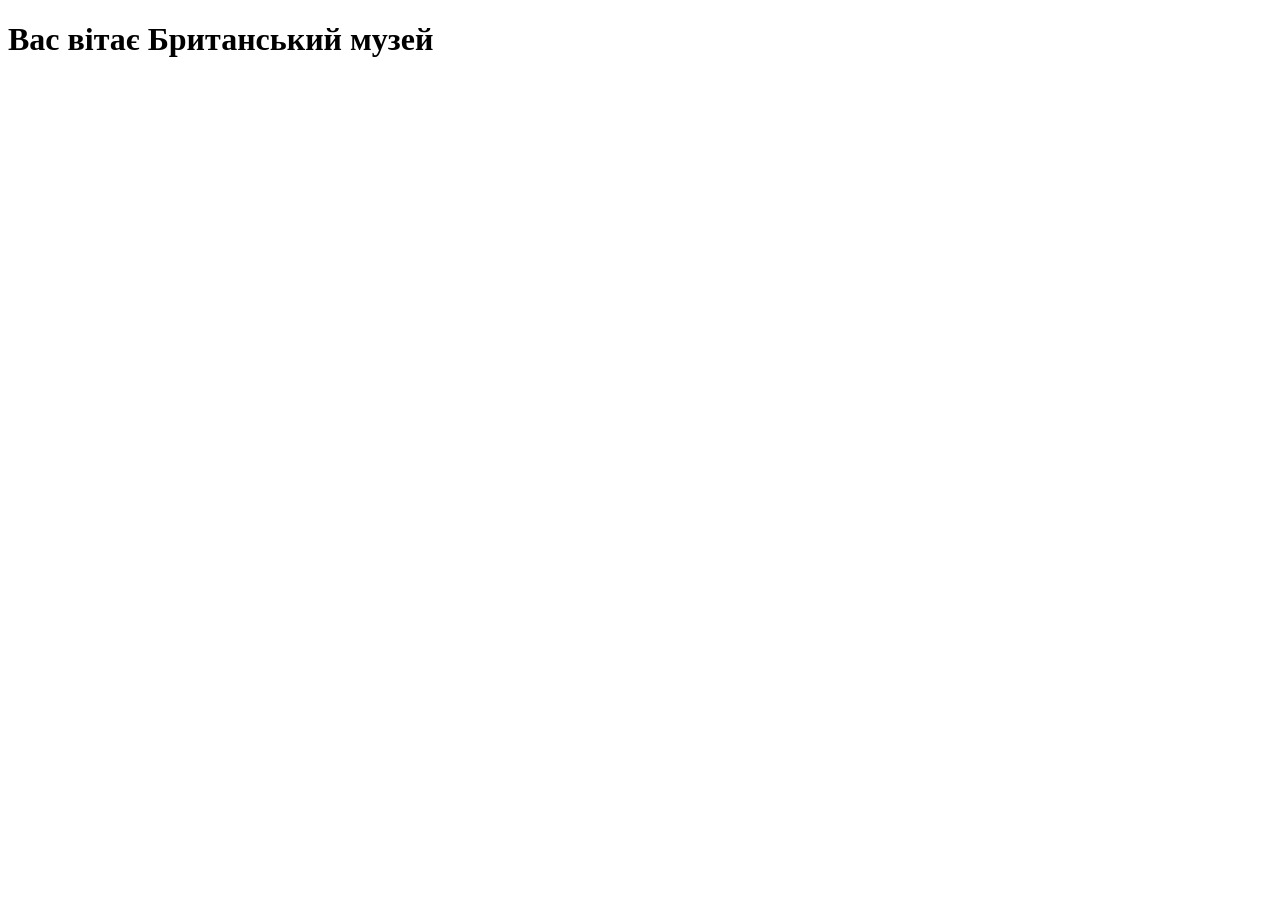
==== british_museum.html @ 2cf3dac6 "Додано 4 сторінки про музеї" ====
<!DOCTYPE html>
<html lang="en">
<head>
    <meta charset="UTF-8">
    <meta name="viewport" content="width=device-width, initial-scale=1.0">
    <title>Британський музей</title>
</head>
<body>
    <h1>Вас вітає Британський музей</h1>
</body>
</html>
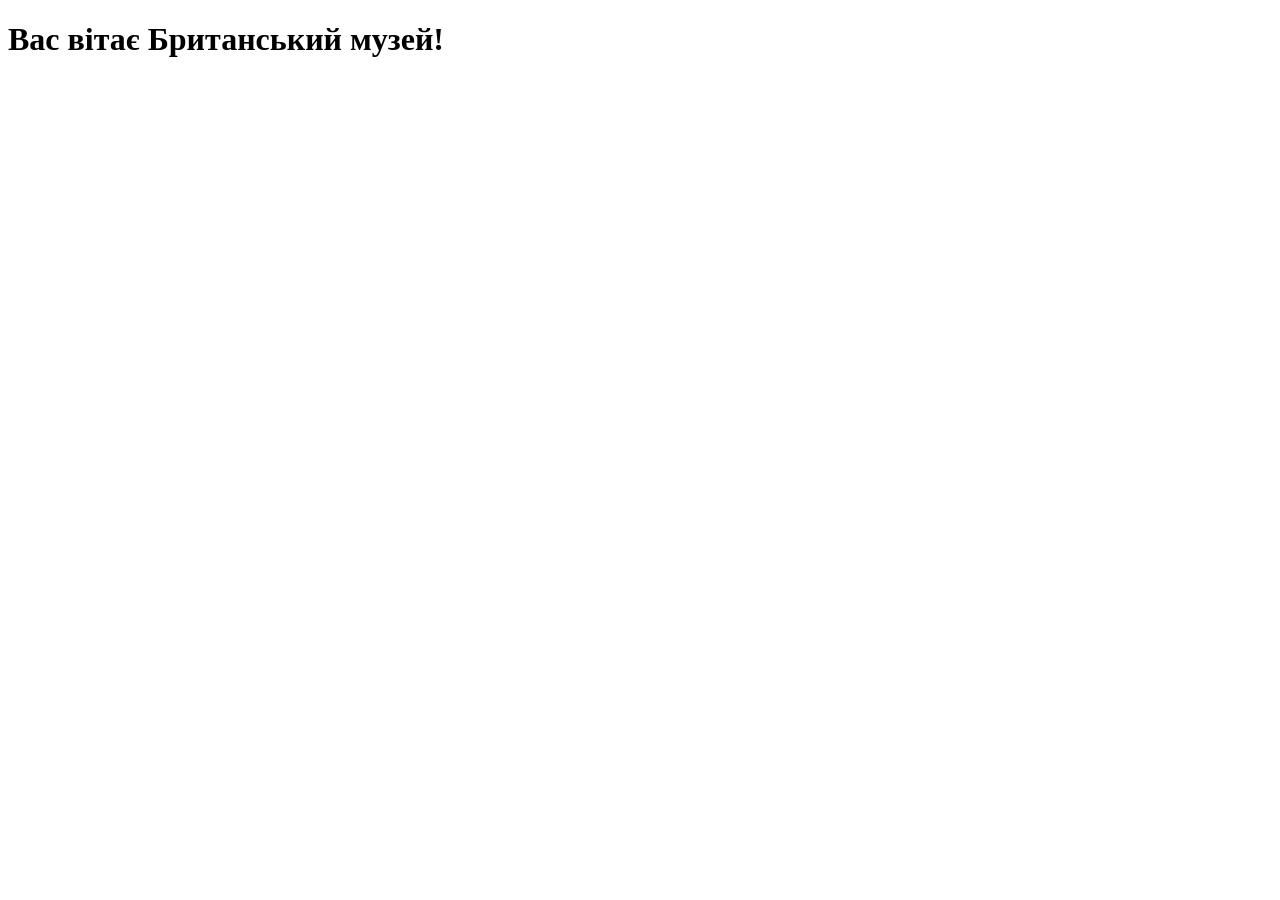
==== commit b47f5c93: "Оновлення даних сторінок" ====
--- a/british_museum.html
+++ b/british_museum.html
@@ -6,6 +6,6 @@
     <title>Британський музей</title>
 </head>
 <body>
-    <h1>Вас вітає Британський музей</h1>
+    <h1>Вас вітає Британський музей!</h1>
 </body>
 </html>
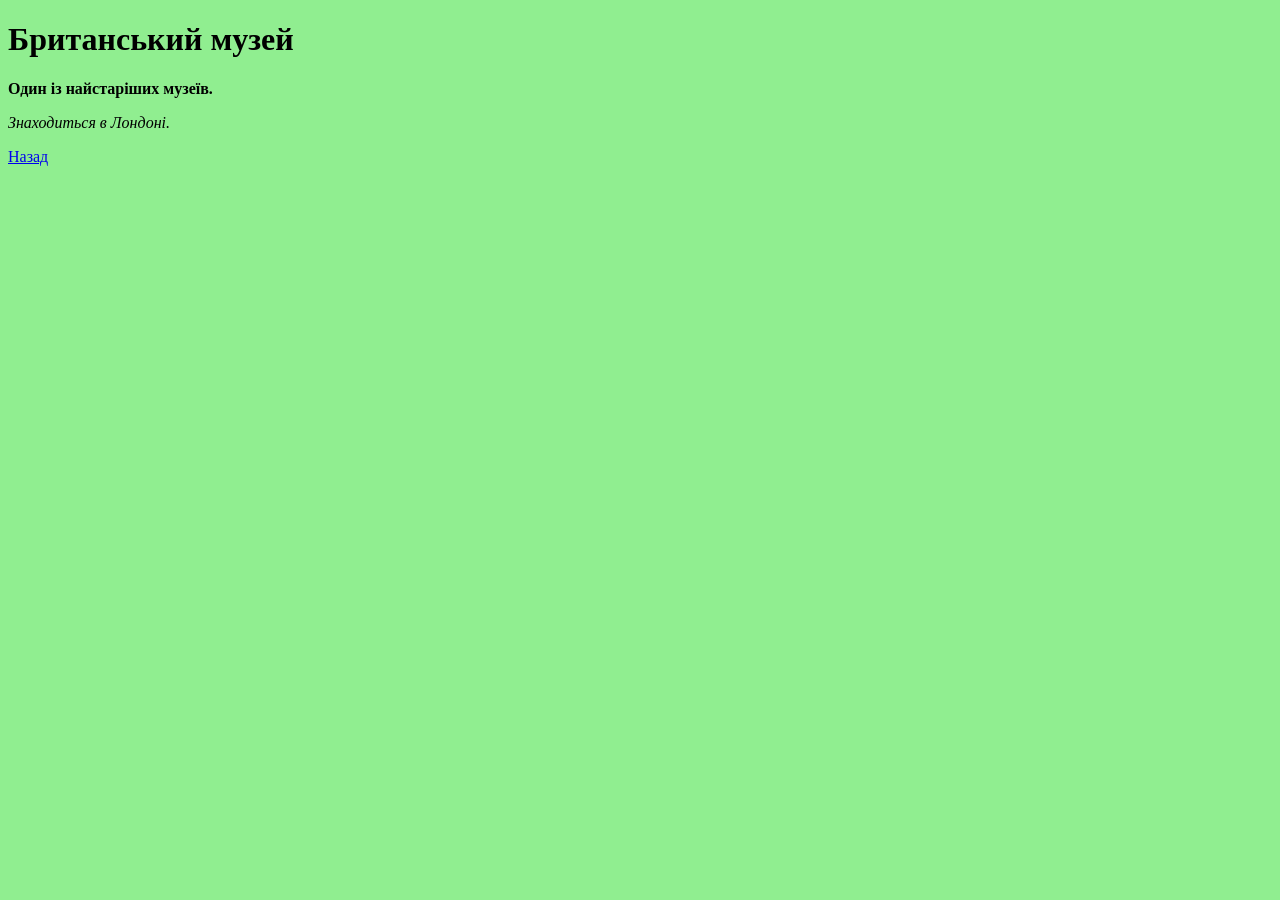
==== commit 43a5940d: "lab2" ====
--- a/british_museum.html
+++ b/british_museum.html
@@ -1,11 +1,17 @@
 <!DOCTYPE html>
-<html lang="en">
+<html lang="uk">
 <head>
     <meta charset="UTF-8">
-    <meta name="viewport" content="width=device-width, initial-scale=1.0">
     <title>Британський музей</title>
 </head>
-<body>
-    <h1>Вас вітає Британський музей!</h1>
+<body bgcolor="lightgreen">
+
+<h1>Британський музей</h1>
+
+<p><b>Один із найстаріших музеїв.</b></p>
+<p><i>Знаходиться в Лондоні.</i></p>
+
+<a href="index.html">Назад</a>
+
 </body>
 </html>
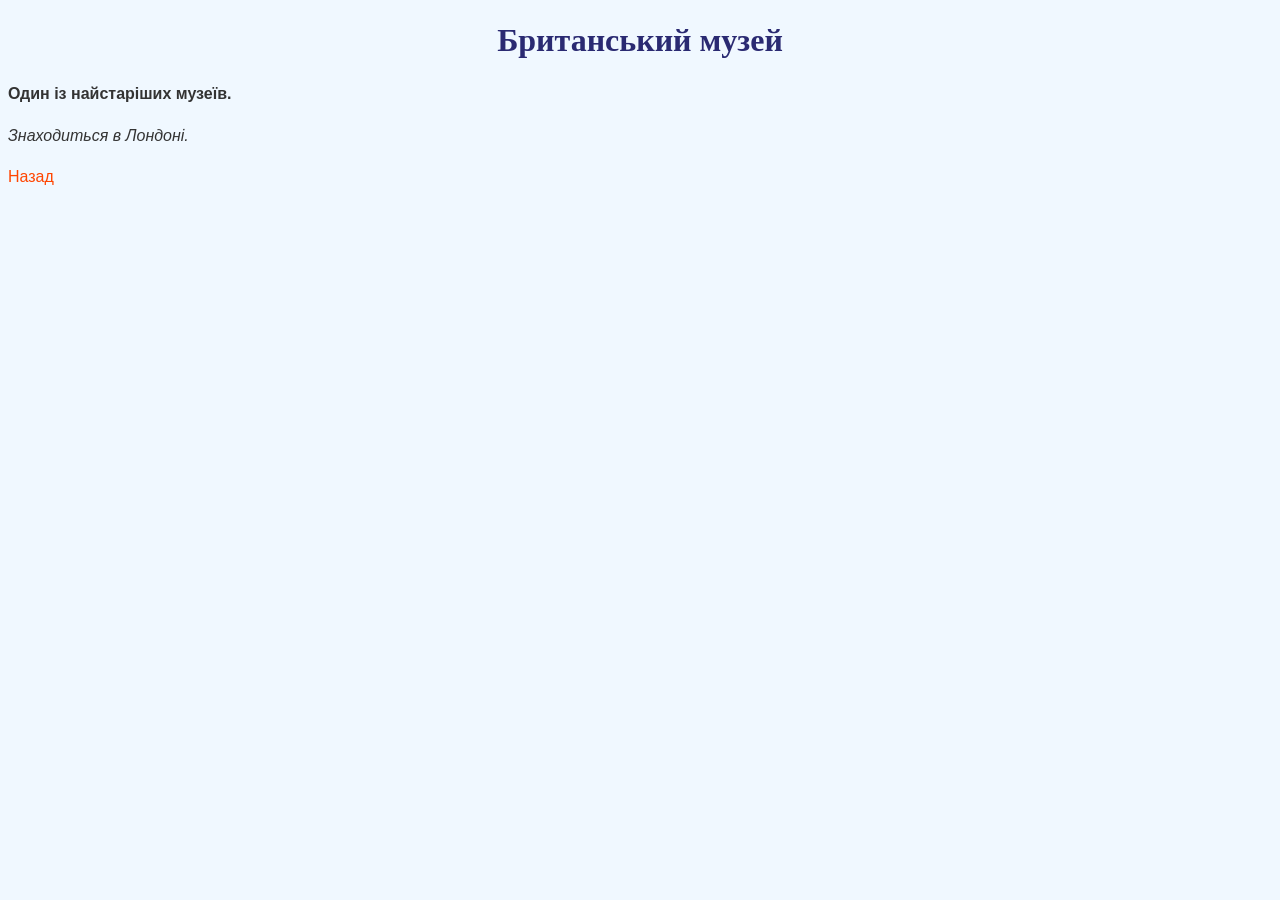
==== commit 246f72cd: "css" ====
--- a/british_museum.html
+++ b/british_museum.html
@@ -1,6 +1,7 @@
 <!DOCTYPE html>
 <html lang="uk">
 <head>
+    <link rel="stylesheet" href="style.css">
     <meta charset="UTF-8">
     <title>Британський музей</title>
 </head>
--- a/style.css
+++ b/style.css
@@ -0,0 +1,151 @@
+/* ================= BODY ================= */
+
+/* Через тег */
+body {
+    font-family: Arial, sans-serif;
+    font-size: 16px;
+    color: #333;
+    line-height: 1.6;
+    text-align: justify;
+    background-color: #f0f8ff; 
+}
+
+/* Через клас */
+.main-body {
+    font-family: Verdana, sans-serif;
+    font-size: 15px;
+    color: #222;
+    line-height: 1.5;
+    text-align: left;
+    background-color: #fafafa;
+}
+
+/* Через унікальний ідентифікатор */
+#page1 {
+    font-family: 'Times New Roman', serif;
+    font-size: 16px;
+    color: #111;
+    line-height: 1.7;
+    text-align: justify;
+    background-color: #e6f7ff;
+}  
+
+/*  Заголовки H1-H6  */
+
+/* Через тег */
+h1, h2, h3, h4, h5, h6 {
+    font-family: Georgia, serif;
+    color: #2a2a72;
+    text-align: center;
+    line-height: 1.2;
+}
+
+/* Через клас */
+.main-title {
+    font-family: Verdana, sans-serif;
+    font-size: 28px;
+    color: #ff4500;
+    line-height: 1.2;
+    text-align: left;
+    font-style: normal;
+}
+
+/* Через унікальний ідентифікатор */
+#museum-name {
+    font-family: Tahoma, sans-serif;
+    font-size: 20px;
+    color: #008080;
+    line-height: 1.4;
+    text-align: right;
+    font-style: italic;
+}
+
+/* ================= Посилання ================= */
+
+/* Через тег */
+a {
+    color: #ff4500;
+    text-decoration: none;
+    font-size: 16px;
+}
+
+/* Hover для тегу */
+a:hover {
+    color: #008000;
+    text-decoration: underline;
+}
+
+/* Через клас */
+.menu-link {
+    color: #0000ff;
+    font-weight: bold;
+    text-decoration: none;
+}
+
+/* Через унікальний ідентифікатор  */
+#special-link {
+    color: #ff1493 !important;
+    font-style: italic !important;
+    font-size: 18px !important;
+    text-decoration: none !important;
+}
+
+
+
+/* Списки  */
+
+/* Маркований список */
+ul {
+    list-style-type: square !important;
+    padding-left: 40px;               
+    color: #333;
+    font-size: 16px;
+    margin-bottom: 15px;
+}
+
+/* Нумерований список */
+ol {
+    list-style-type: decimal !important; 
+    padding-left: 40px;
+    color: #333;
+    font-size: 16px;
+    margin-bottom: 15px;
+}
+
+/* Списки визначень */
+dl {
+    margin-top: 20px;
+    background-color: #f9f9f9;
+    padding: 10px;
+    border-left: 3px solid #2a2a72;
+}
+
+dt {
+    font-weight: bold;
+    color: #2a2a72;
+}
+
+dd {
+    margin-left: 20px;
+    font-style: italic;
+}
+
+
+table {
+    border-collapse: collapse;
+    width: 100%;
+    font-family: Arial, sans-serif;
+    background-color: #f9f9f9;
+}
+
+th, td {
+    border: 1px solid #999;
+    padding: 8px;
+    text-align: left;
+}
+
+th {
+    background-color: #2a2a72 !important; 
+    color: #fff !important;             
+}
+
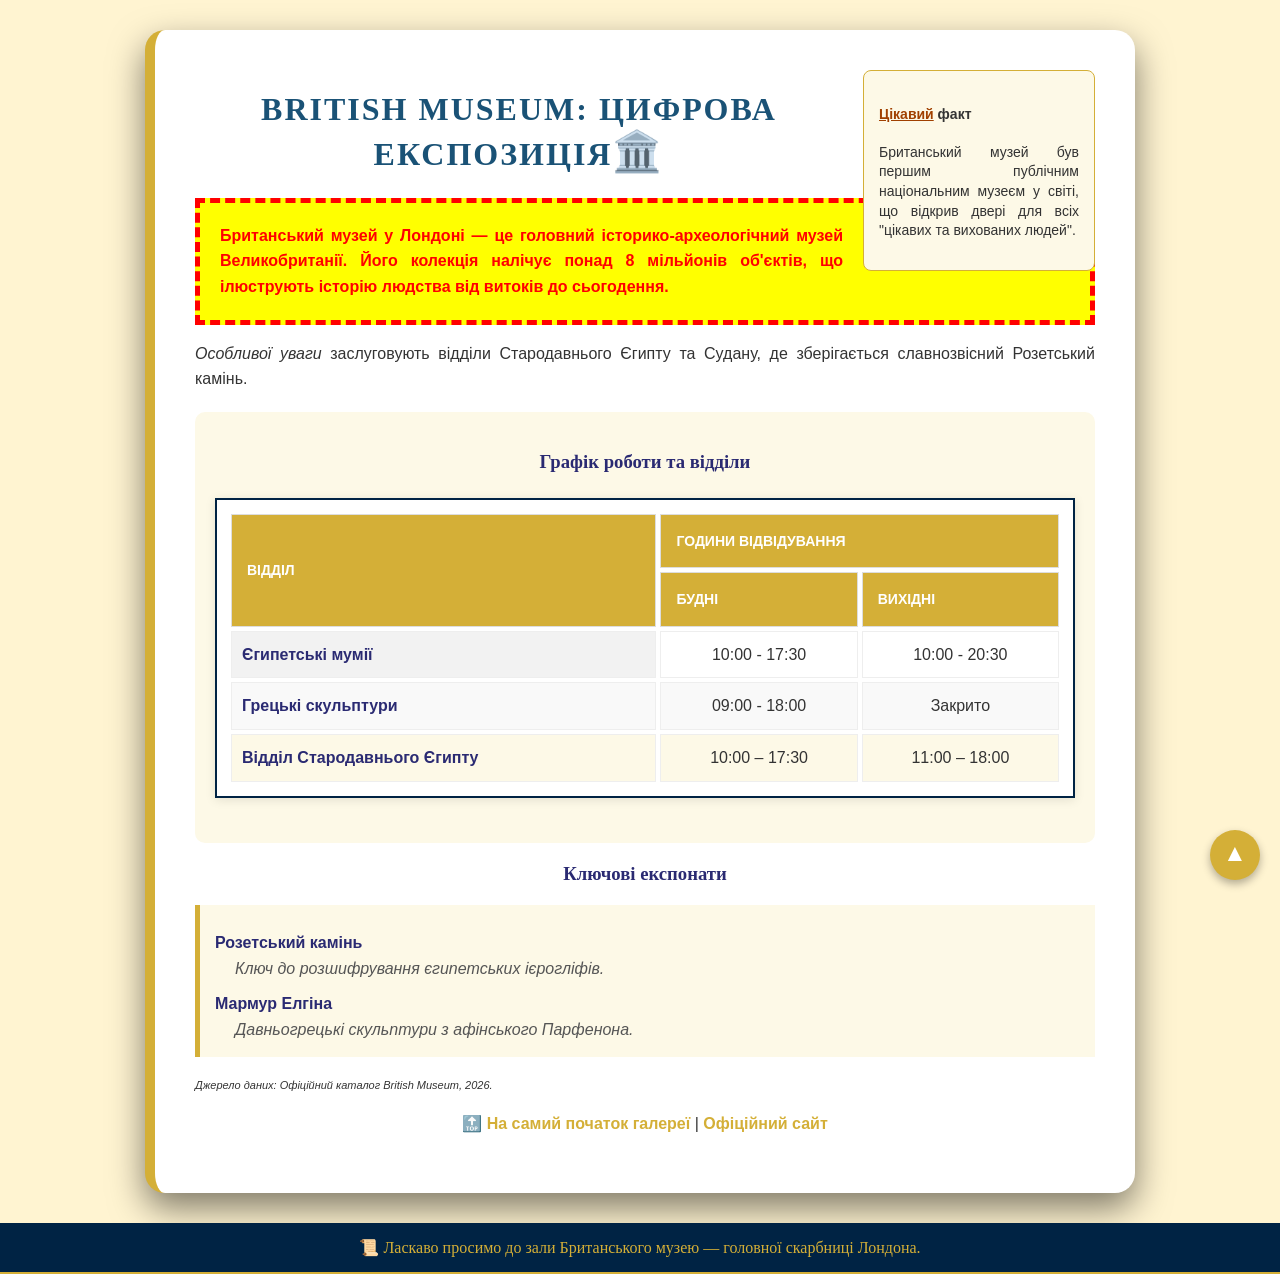
==== commit 9724dc9f: "lab6" ====
--- a/british_museum.html
+++ b/british_museum.html
@@ -3,16 +3,106 @@
 <head>
     <link rel="stylesheet" href="style.css">
     <meta charset="UTF-8">
-    <title>Британський музей</title>
+    <title>Британський музей — Скарби цивілізацій</title>
+    <style>
+        body {
+            font-family: 'Segoe UI', sans-serif;
+            margin: 0;
+            background: #002344; /* Глибокий синій фон */
+            color: #333;
+        }
+        .wrapper {
+            max-width: 900px;
+            margin: 30px auto;
+            background: #ffffff;
+            padding: 40px;
+            border-radius: 20px;
+            box-shadow: 0 15px 35px rgba(0,0,0,0.5);
+            border-left: 10px solid #d4af37; /* Золота смуга */
+        }
+        h1 { color: #002344; text-transform: uppercase; letter-spacing: 2px; }
+        .accent-box { background: #fdf9e7; padding: 20px; border-radius: 10px; margin: 20px 0; }
+        
+        /* Стилізація складної таблиці (Вимога 4) */
+        .complex-table {
+            width: 100%;
+            border-collapse: separate;
+            border: 2px solid #002344;
+            background-color: #fff;
+        }
+        .complex-table th { background: #d4af37; color: white; padding: 15px; }
+        .complex-table td { padding: 10px; border: 1px solid #eee; }
+        
+        .nav-link { color: #d4af37; font-weight: bold; text-decoration: none; }
+        .nav-link:hover { color: #002344; text-decoration: underline; }
+    </style>
 </head>
-<body bgcolor="lightgreen">
+<body link="#d4af37" vlink="#b8860b" alink="#ff4500">
 
-<h1>Британський музей</h1>
+<div class="wrapper">
 
-<p><b>Один із найстаріших музеїв.</b></p>
-<p><i>Знаходиться в Лондоні.</i></p>
+    <div class="sidebar-info">
+        <h4><span class="highlight">Цікавий</span> факт</h4>
+        <p>Британський музей був першим публічним національним музеєм у світі, що відкрив двері для всіх "цікавих та вихованих людей".</p>
+    </div>
+    
+    <div class="fixed-top-button">
+        <a href="#top"><span>▲</span></a>
+    </div>
+    
 
-<a href="index.html">Назад</a>
+    <h1>Британський музей</h1>
+    
+    <p><b>Британський музей</b> у Лондоні — це головний історико-археологічний музей Великобританії. Його колекція налічує понад 8 мільйонів об'єктів, що ілюструють історію людства від витоків до сьогодення.</p>
+    
+    <p><i>Особливої уваги</i> заслуговують відділи Стародавнього Єгипту та Судану, де зберігається славнозвісний Розетський камінь.</p>
+    
 
+    <div class="accent-box">
+        <h3>Графік роботи та відділи</h3>
+        <table class="complex-table" cellspacing="4" cellpadding="12">
+            <colgroup>
+                <col span="1" style="background-color: #f2f2f2; font-weight: bold;">
+                <col span="2">
+            </colgroup>
+            <thead>
+                <tr>
+                    <th rowspan="2">Відділ</th>
+                    <th colspan="2">Години відвідування</th>
+                </tr>
+                <tr>
+                    <th>Будні</th>
+                    <th>Вихідні</th>
+                </tr>
+            </thead>
+            <tbody>
+                <tr align="center">
+                    <td>Єгипетські мумії</td>
+                    <td>10:00 - 17:30</td>
+                    <td>10:00 - 20:30</td>
+                </tr>
+                <tr align="right">
+                    <td>Грецькі скульптури</td>
+                    <td>09:00 - 18:00</td>
+                    <td>Закрито</td>
+                </tr>
+            </tbody>
+        </table>
+    </div>
+
+    <h3>Ключові експонати </h3>
+    <dl>
+        <dt><b>Розетський камінь</b></dt>
+        <dd>Ключ до розшифрування єгипетських ієрогліфів.</dd>
+        <dt><b>Мармур Елгіна</b></dt>
+        <dd>Давньогрецькі скульптури з афінського Парфенона.</dd>
+    </dl>
+
+    <p align="center">
+        <a href="index.html" class="nav-link">← На головну</a> | 
+        <a href="https://www.britishmuseum.org/" target="_blank" class="nav-link">Офіційний сайт</a>
+    </p>
+</div>
+<script src="script.js"></script>
 </body>
 </html>
--- a/style.css
+++ b/style.css
@@ -1,151 +1,241 @@
-/* ================= BODY ================= */
-
-/* Через тег */
+
 body {
+    background-color: #f0f8ff; 
     font-family: Arial, sans-serif;
     font-size: 16px;
     color: #333;
-    line-height: 1.6;
+    line-height: 1.6; 
     text-align: justify;
-    background-color: #f0f8ff; 
-}
-
-/* Через клас */
+    margin: 0;
+    padding: 0;
+}
+
+
 .main-body {
+    background-color: #fafafa;
     font-family: Verdana, sans-serif;
-    font-size: 15px;
-    color: #222;
-    line-height: 1.5;
-    text-align: left;
-    background-color: #fafafa;
-}
-
-/* Через унікальний ідентифікатор */
-#page1 {
-    font-family: 'Times New Roman', serif;
-    font-size: 16px;
-    color: #111;
-    line-height: 1.7;
-    text-align: justify;
-    background-color: #e6f7ff;
-}  
-
-/*  Заголовки H1-H6  */
-
-/* Через тег */
-h1, h2, h3, h4, h5, h6 {
-    font-family: Georgia, serif;
+}
+
+
+h1, h2, h3 {
+    font-family: 'Georgia', serif;
     color: #2a2a72;
     text-align: center;
     line-height: 1.2;
 }
 
-/* Через клас */
-.main-title {
-    font-family: Verdana, sans-serif;
-    font-size: 28px;
-    color: #ff4500;
-    line-height: 1.2;
-    text-align: left;
+
+.museum-main-title {
+    font-size: 32px;
+    color: #1a5276;
+    text-transform: uppercase;
+    margin-top: 20px;
+}
+
+
+#main-container {
+    padding: 20px;
+    border-radius: 10px;
+}
+
+
+a {
+    color: #3498db;
+    text-decoration: none;
     font-style: normal;
 }
 
-/* Через унікальний ідентифікатор */
-#museum-name {
-    font-family: Tahoma, sans-serif;
-    font-size: 20px;
-    color: #008080;
-    line-height: 1.4;
-    text-align: right;
-    font-style: italic;
-}
-
-/* ================= Посилання ================= */
-
-/* Через тег */
-a {
-    color: #ff4500;
-    text-decoration: none;
-    font-size: 16px;
-}
-
-/* Hover для тегу */
 a:hover {
-    color: #008000;
     text-decoration: underline;
-}
-
-/* Через клас */
-.menu-link {
-    color: #0000ff;
-    font-weight: bold;
-    text-decoration: none;
-}
-
-/* Через унікальний ідентифікатор  */
-#special-link {
-    color: #ff1493 !important;
-    font-style: italic !important;
-    font-size: 18px !important;
-    text-decoration: none !important;
-}
-
-
-
-/* Списки  */
-
-/* Маркований список */
+    color: #1a5276;
+}
+
+
+
+
 ul {
-    list-style-type: square !important;
-    padding-left: 40px;               
-    color: #333;
-    font-size: 16px;
-    margin-bottom: 15px;
-}
-
-/* Нумерований список */
+    list-style-type: square !important; 
+    margin: 15px 0;
+    padding-left: 40px;
+    color: #2c3e50;
+}
+
 ol {
-    list-style-type: decimal !important; 
+    list-style-type: decimal;
+    margin: 15px 0;
     padding-left: 40px;
-    color: #333;
-    font-size: 16px;
-    margin-bottom: 15px;
-}
-
-/* Списки визначень */
+    font-weight: 500;
+}
+
+
 dl {
-    margin-top: 20px;
-    background-color: #f9f9f9;
-    padding: 10px;
-    border-left: 3px solid #2a2a72;
+    background-color: #fdf9e7;
+    padding: 15px;
+    border-left: 5px solid #d4af37;
+    margin: 20px 0;
 }
 
 dt {
     font-weight: bold;
     color: #2a2a72;
+    margin-top: 10px;
 }
 
 dd {
     margin-left: 20px;
     font-style: italic;
+    color: #555;
 }
 
 
 table {
+    width: 100%;
     border-collapse: collapse;
-    width: 100%;
-    font-family: Arial, sans-serif;
-    background-color: #f9f9f9;
-}
-
-th, td {
-    border: 1px solid #999;
-    padding: 8px;
+    margin: 25px 0;
+    background-color: #ffffff;
+    font-family: sans-serif;
+    box-shadow: 0 2px 10px rgba(0,0,0,0.1);
+}
+
+
+th {
+    background-color: #2a2a72;
+    color: #ffffff;
+    padding: 12px;
+    border: 1px solid #ddd;
+    text-transform: uppercase;
+    font-size: 14px;
+}
+
+
+td {
+    padding: 10px;
+    border: 1px solid #eee;
+    text-align: center;
+}
+
+
+.complex-table {
+    border: 2px solid #2a2a72;
+    padding: 10px;
+}
+
+.complex-table tr:nth-child(even) {
+    background-color: #f9f9f9; 
+}
+
+
+.text-section {
+    margin: 20px 0;
+    padding: 10px;
+    border: 1px solid #ccc;
+}
+/* Контекстні */
+.nav-menu a {
+    display: inline-block;
+    padding: 8px 15px;
+    margin: 5px;
+    background-color: #2a2a72;
+    color: #ffffff ;
+    border-radius: 5px;
+    transition: all 0.3s ease;
+}
+
+.nav-menu a:hover {
+    background-color: #d4af37;
+    transform: translateY(-2px);
+    text-decoration: none;
+}
+
+
+
+
+/* СУСІДНІЙ */
+h1 + p {
+    background-color: #ffff00 !important; 
+    color: #ff0000 !important;       
+    border: 5px dashed #ff0000 !important; 
+    padding: 20px !important;
+    font-weight: bold !important;
+}
+
+/* ДОЧІРНІЙ*/
+.content-box > h3 {
+    background-color: #00ff00 !important;
+    color: #000000 !important;           
+    padding: 10px !important;
+    text-align: left !important;
+    box-shadow: 10px 10px 0px #2a2a72;    
+}
+
+/* Позиціонування */
+.fixed-top-button {
+    position: fixed;
+    bottom: 20px;
+    right: 20px;
+    background-color: #d4af37;
+    width: 50px;
+    height: 50px;
+    border-radius: 50%;
+    display: flex;
+    align-items: center;
+    justify-content: center;
+    box-shadow: 0 4px 8px rgba(0,0,0,0.3);
+    z-index: 1000;
+}
+
+.fixed-top-button span {
+    color: white;
+    font-size: 24px;
+    position: relative; 
+    top: -2px;
+}
+
+.sidebar-info {
+    float: right;
+    width: 200px;
+    margin: 0 0 20px 20px;
+    padding: 15px;
+    background: #fdf9e7;
+    border: 1px solid #d4af37;
+    border-radius: 8px;
+    font-size: 14px;
+    line-height: 1.4;
+}
+
+.highlight {
+    color: #a04000;
+    font-weight: bold;
+    text-decoration: underline;
+}
+
+
+/* 3. Псевдокласи для посилань  */
+.menu-link:link { color: #ffffff; }          
+.menu-link:visited { color: #cccccc; }       
+.menu-link:hover { background-color: #d4af37; transform: scale(1.05); } 
+.menu-link:active { background-color: #ff5722 !important;}
+
+/* 4. :first-child */
+
+.complex-table tbody tr td:first-child {
+    font-weight: bold;
+    color: #2a2a72;
     text-align: left;
 }
 
-th {
-    background-color: #2a2a72 !important; 
-    color: #fff !important;             
-}
-
+
+
+/* 5. :before та :after */
+
+#main-container h3:before {
+    content: "🏛️ ";
+    font-size: 20px;
+}
+
+
+
+.museum-main-title:after {
+    content: "🏛️ ";
+    font-size: 40px;
+}
